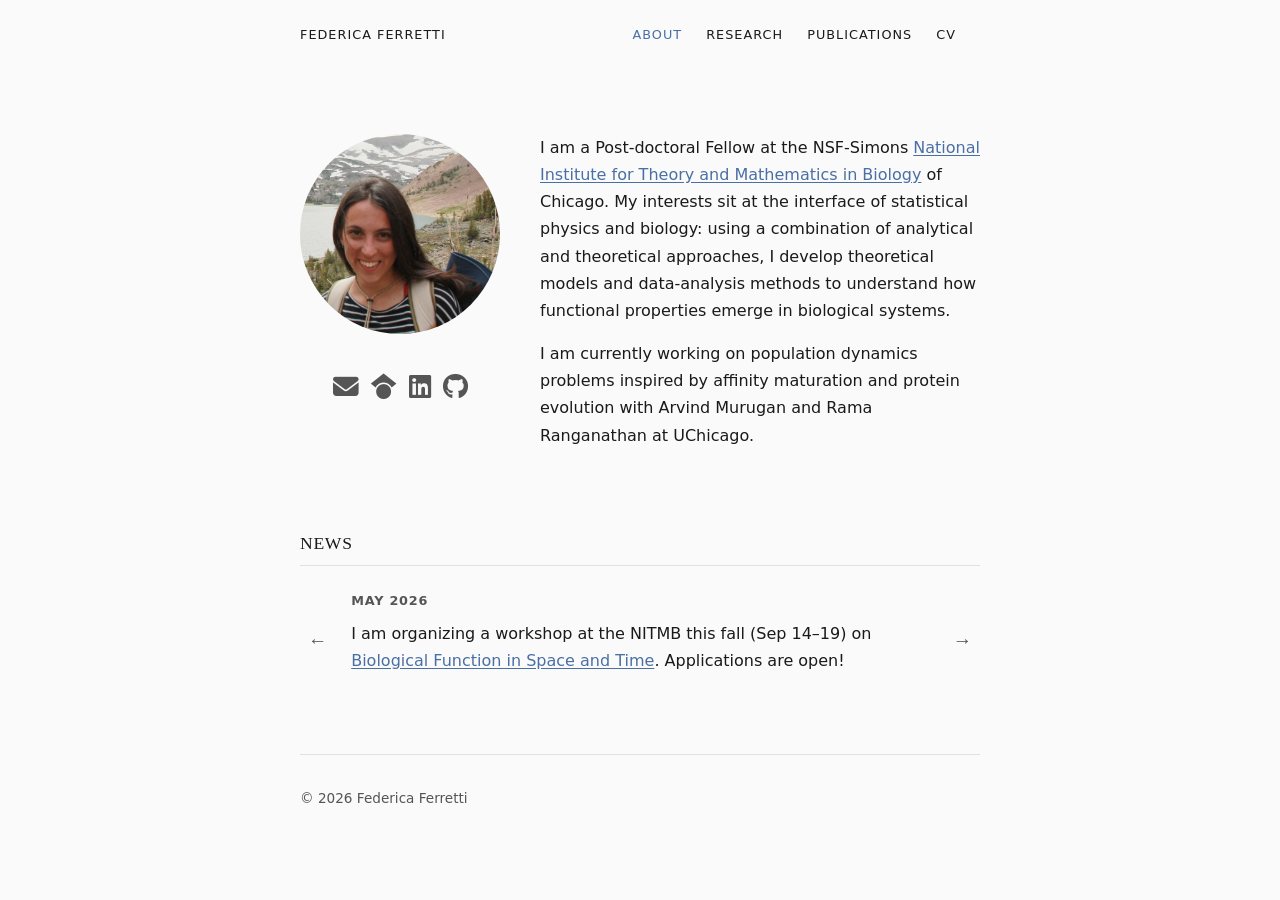
==== index.html @ 7a68e744 "Initial commit — personal website" ====
<!DOCTYPE html>
<html lang="en">
<head>
  <meta charset="UTF-8">
  <meta name="viewport" content="width=device-width, initial-scale=1.0">
  <title>Federica Ferretti</title>
  <link rel="stylesheet" href="style.css">
  <link rel="stylesheet" href="https://cdnjs.cloudflare.com/ajax/libs/font-awesome/6.5.0/css/all.min.css">
</head>
<body>

  <header>
    <div class="header-bar">
      <a href="index.html" class="header-home">Federica Ferretti</a>
      <nav>
        <a href="index.html" aria-current="page">About</a>
        <a href="research.html">Research</a>
        <a href="publications.html">Publications</a>
        <a href="cv.html">CV</a>
      </nav>
    </div>
  </header>

  <main>

    <section id="about">
      <div class="about-intro">
        <div class="about-photo-col">
          <img src="assets/federica_ferretti.JPG" alt="Federica Ferretti" class="profile-photo">
          <div class="social-icons">
            <a href="mailto:f.federicaferretti@gmail.com" title="Email"><i class="fa-solid fa-envelope"></i></a>
            <a href="https://scholar.google.com/citations?hl=en&user=BEPgyq4AAAAJ" target="_blank" rel="noopener" title="Google Scholar"><i class="fa-brands fa-google-scholar"></i></a>
            <a href="https://www.linkedin.com/in/federica-ferretti-b2266422a/" target="_blank" rel="noopener" title="LinkedIn"><i class="fa-brands fa-linkedin"></i></a>
            <a href="https://github.com/baby-ff" target="_blank" rel="noopener" title="GitHub"><i class="fa-brands fa-github"></i></a>
          </div>
        </div>
        <div class="about-text">
          <p>
            I am a Post-doctoral Fellow at the NSF-Simons <a href="https://www.nitmb.org" target="_blank" rel="noopener">National Institute for Theory and Mathematics in Biology</a> of Chicago. My interests sit at the interface of statistical physics and biology: using a combination of analytical and theoretical approaches, I develop theoretical models and data-analysis methods to understand how functional properties emerge in biological systems.
          </p>
          <p>
            I am currently working on population dynamics problems inspired by affinity maturation and protein evolution with Arvind Murugan and Rama Ranganathan at UChicago.
          </p>
        </div>
      </div>
    </section>

    <section id="news">
      <h2>News</h2>
      <div class="news-slider">
        <button class="news-arrow news-prev" aria-label="Previous">&#8592;</button>
        <div class="news-slides">
          <div class="news-slide">
            <span class="news-month">May 2026</span>
            <p>I am organizing a workshop at the NITMB this fall (Sep 14–19) on <a href="https://www.nitmb.org/biological-functionin-space-and-time-workshop" target="_blank" rel="noopener">Biological Function in Space and Time</a>. Applications are open!</p>
          </div>
        </div>
        <button class="news-arrow news-next" aria-label="Next">&#8594;</button>
      </div>
    </section>

  </main>

  <footer>
    <p>&copy; 2026 Federica Ferretti</p>
  </footer>

<script>
  const slides = document.querySelectorAll('.news-slide');
  let current = 0;
  function show(n) {
    slides[current].classList.remove('active');
    current = (n + slides.length) % slides.length;
    slides[current].classList.add('active');
  }
  slides[0].classList.add('active');
  document.querySelector('.news-prev').addEventListener('click', () => show(current - 1));
  document.querySelector('.news-next').addEventListener('click', () => show(current + 1));
</script>
</body>
</html>
---- style.css ----
:root {
  --color-bg: #FAFAFA;
  --color-text: #1a1a1a;
  --color-muted: #555555;
  --color-accent: #4a6fa5;
  --color-border: #e0e0e0;

  --font-serif: 'Georgia', 'Times New Roman', serif;
  --font-sans: system-ui, -apple-system, 'Segoe UI', sans-serif;

  --measure: 680px;
  --space-section: 4rem;
}

*, *::before, *::after {
  box-sizing: border-box;
}

body {
  background: var(--color-bg);
  color: var(--color-text);
  font-family: var(--font-sans);
  font-size: 1rem;
  line-height: 1.7;
  margin: 0;
  padding: 0 1rem;
}

/* ── Header ── */

header {
  max-width: var(--measure);
  margin: 0 auto;
  padding: 1.5rem 0;
}

.header-bar {
  display: flex;
  justify-content: space-between;
  align-items: baseline;
}

.header-home {
  font-family: var(--font-sans);
  font-size: 0.8rem;
  font-weight: normal;
  color: var(--color-text);
  text-decoration: none;
  letter-spacing: 0.08em;
  text-transform: uppercase;
}

.header-home:hover {
  color: var(--color-text);
}

.about-intro {
  display: flex;
  gap: 2.5rem;
  align-items: flex-start;
}

.about-photo-col {
  display: flex;
  flex-direction: column;
  align-items: center;
  gap: 2.5rem;
  flex-shrink: 0;
}

.about-text {
  flex: 1;
}

.social-icons {
  display: flex;
  gap: 0.75rem;
}

.social-icons a {
  color: var(--color-muted);
  text-decoration: none;
  font-size: 1.6rem;
  line-height: 1;
}

.social-icons a:hover {
  color: var(--color-accent);
}

nav {
  display: flex;
  flex-wrap: wrap;
  gap: 0.25rem 0;
}

nav a {
  color: var(--color-text);
  text-decoration: none;
  font-size: 0.8rem;
  letter-spacing: 0.08em;
  text-transform: uppercase;
  margin-right: 1.5rem;
}

nav a:hover,
nav a[aria-current="page"] {
  color: var(--color-accent);
}

/* ── Main content ── */

main {
  max-width: var(--measure);
  margin: 0 auto;
  padding-bottom: 4rem;
}

section {
  margin-top: var(--space-section);
}

section h2 {
  font-family: var(--font-serif);
  font-size: 1.1rem;
  font-weight: normal;
  letter-spacing: 0.04em;
  text-transform: uppercase;
  color: var(--color-text);
  border-bottom: 1px solid var(--color-border);
  padding-bottom: 0.4rem;
  margin-top: var(--space-section);
  margin-bottom: 1.5rem;
}

section h3 {
  font-family: var(--font-sans);
  font-size: 0.8rem;
  font-weight: 600;
  letter-spacing: 0.08em;
  text-transform: uppercase;
  color: var(--color-muted);
  margin: 1.75rem 0 1rem;
}

p {
  margin: 0 0 1rem;
}

.profile-photo {
  width: 200px;
  height: 200px;
  object-fit: cover;
  border-radius: 50%;
}

/* ── Links ── */

a {
  color: var(--color-accent);
  text-decoration: underline;
  text-underline-offset: 2px;
}

a:hover {
  text-decoration: none;
}

/* ── News slider ── */

.news-slider {
  display: flex;
  align-items: center;
  gap: 1rem;
}

.news-slides {
  flex: 1;
}

.news-slide {
  display: none;
}

.news-slide.active {
  display: block;
}

.news-month {
  display: block;
  font-size: 0.8rem;
  font-weight: 600;
  letter-spacing: 0.06em;
  text-transform: uppercase;
  color: var(--color-muted);
  margin-bottom: 0.5rem;
}

.news-arrow {
  background: none;
  border: none;
  font-size: 1.2rem;
  color: var(--color-muted);
  cursor: pointer;
  padding: 0.25rem 0.5rem;
  line-height: 1;
  flex-shrink: 0;
}

.news-arrow:hover {
  color: var(--color-accent);
}

/* ── Research topics ── */

.research-topic h3 {
  margin-bottom: 0.75rem;
  margin-top: 2rem;
}

.research-topic-body {
  display: flex;
  align-items: center;
  gap: 2rem;
}

.research-topic-body.reverse {
  flex-direction: row-reverse;
}

.research-topic-text {
  flex: 1;
  margin: 0;
}

.research-img {
  width: 260px;
  flex-shrink: 0;
  object-fit: contain;
}

.editors-suggestion {
  color: var(--color-accent);
  font-style: italic;
  font-size: 0.85em;
}

.research-pubs-label {
  font-size: 0.85rem;
  font-weight: 600;
  color: var(--color-muted);
  margin: 1.25rem 0 0.4rem;
}

.research-pubs {
  list-style: none;
  padding: 0;
  margin: 0 0 1.5rem;
}

.research-topic {
  padding-bottom: 1.5rem;
  border-bottom: 1px solid var(--color-border);
}

.research-pubs li {
  font-size: 0.88rem;
  margin-bottom: 0.5rem;
  line-height: 1.5;
}

/* ── Publications ── */

.scholar-link {
  margin-bottom: 2rem;
  font-size: 0.85rem;
}

/* ── Publications & Talks ── */

ol, ul {
  padding-left: 1.25rem;
  margin: 0;
}

li {
  margin-bottom: 1.1rem;
  line-height: 1.6;
}

.pub-venue {
  display: block;
  color: var(--color-muted);
  font-size: 0.9rem;
}

.pub-links {
  font-size: 0.85rem;
}

.pub-links a {
  margin-right: 0.4rem;
}

/* ── CV table ── */

.cv-table {
  border-collapse: collapse;
  margin-bottom: 2rem;
  width: 100%;
}

.cv-table td {
  padding: 0.35rem 0;
  vertical-align: top;
  line-height: 1.5;
}

.cv-year {
  color: var(--color-muted);
  font-size: 0.9rem;
  width: 7rem;
  min-width: 7rem;
  padding-right: 1.5rem;
  white-space: nowrap;
}

/* ── CV download button ── */

.cv-download {
  display: inline-block;
  margin-top: 0.5rem;
  color: var(--color-accent);
  font-size: 0.9rem;
  font-weight: 600;
  border: 1px solid var(--color-accent);
  padding: 0.45rem 1.1rem;
  text-decoration: none;
  border-radius: 2px;
  transition: background 0.15s, color 0.15s;
}

.cv-download:hover {
  background: var(--color-accent);
  color: #fff;
}

/* ── Contact list ── */

.contact-list {
  list-style: none;
  padding: 0;
}

.contact-list li {
  margin-bottom: 0.4rem;
}

/* ── Footer ── */

footer {
  max-width: var(--measure);
  margin: 0 auto;
  padding: 2rem 0 3rem;
  border-top: 1px solid var(--color-border);
  font-size: 0.85rem;
  color: var(--color-muted);
}

footer p {
  margin: 0;
}

/* ── Small screen adjustments ── */

@media (max-width: 480px) {
  header h1 {
    font-size: 1.4rem;
  }

  nav a {
    font-size: 0.75rem;
    margin-right: 1rem;
  }

  .header-left {
    flex-direction: column-reverse;
  }
}
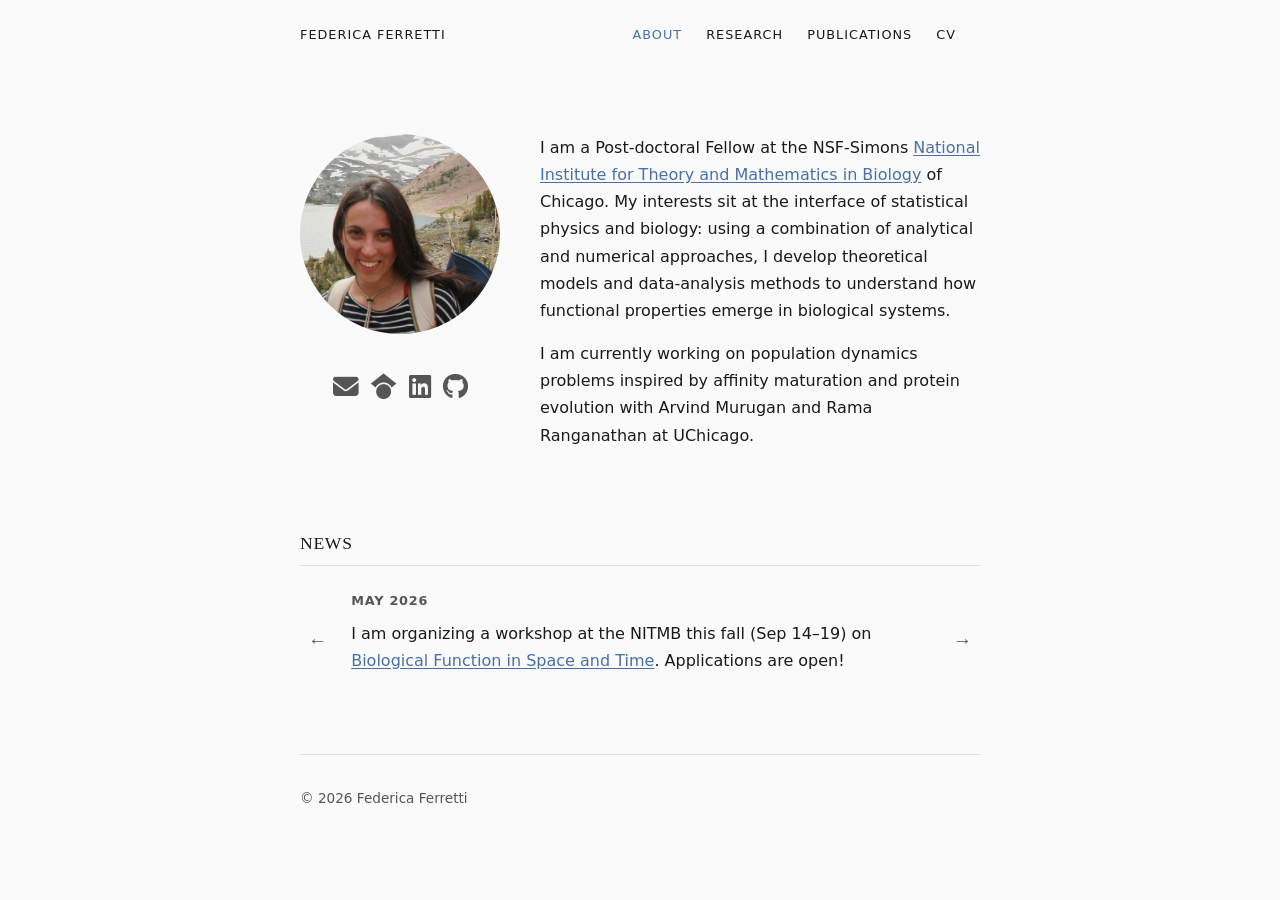
==== commit b0331572: "Update bio: analytical and numerical approaches (not theoretical) Co-Authored-By: Claude Sonnet 4.6 " ====
--- a/index.html
+++ b/index.html
@@ -36,7 +36,7 @@
         </div>
         <div class="about-text">
           <p>
-            I am a Post-doctoral Fellow at the NSF-Simons <a href="https://www.nitmb.org" target="_blank" rel="noopener">National Institute for Theory and Mathematics in Biology</a> of Chicago. My interests sit at the interface of statistical physics and biology: using a combination of analytical and theoretical approaches, I develop theoretical models and data-analysis methods to understand how functional properties emerge in biological systems.
+            I am a Post-doctoral Fellow at the NSF-Simons <a href="https://www.nitmb.org" target="_blank" rel="noopener">National Institute for Theory and Mathematics in Biology</a> of Chicago. My interests sit at the interface of statistical physics and biology: using a combination of analytical and numerical approaches, I develop theoretical models and data-analysis methods to understand how functional properties emerge in biological systems.
           </p>
           <p>
             I am currently working on population dynamics problems inspired by affinity maturation and protein evolution with Arvind Murugan and Rama Ranganathan at UChicago.
--- a/style.css
+++ b/style.css
@@ -373,7 +373,7 @@
 
 /* ── Small screen adjustments ── */
 
-@media (max-width: 480px) {
+@media (max-width: 600px) {
   header h1 {
     font-size: 1.4rem;
   }
@@ -386,4 +386,20 @@
   .header-left {
     flex-direction: column-reverse;
   }
-}
+
+  .about-intro {
+    flex-direction: column;
+    align-items: center;
+  }
+
+  .research-topic-body,
+  .research-topic-body.reverse {
+    flex-direction: column;
+    align-items: center;
+  }
+
+  .research-img {
+    width: 100% !important;
+    max-width: 300px;
+  }
+}
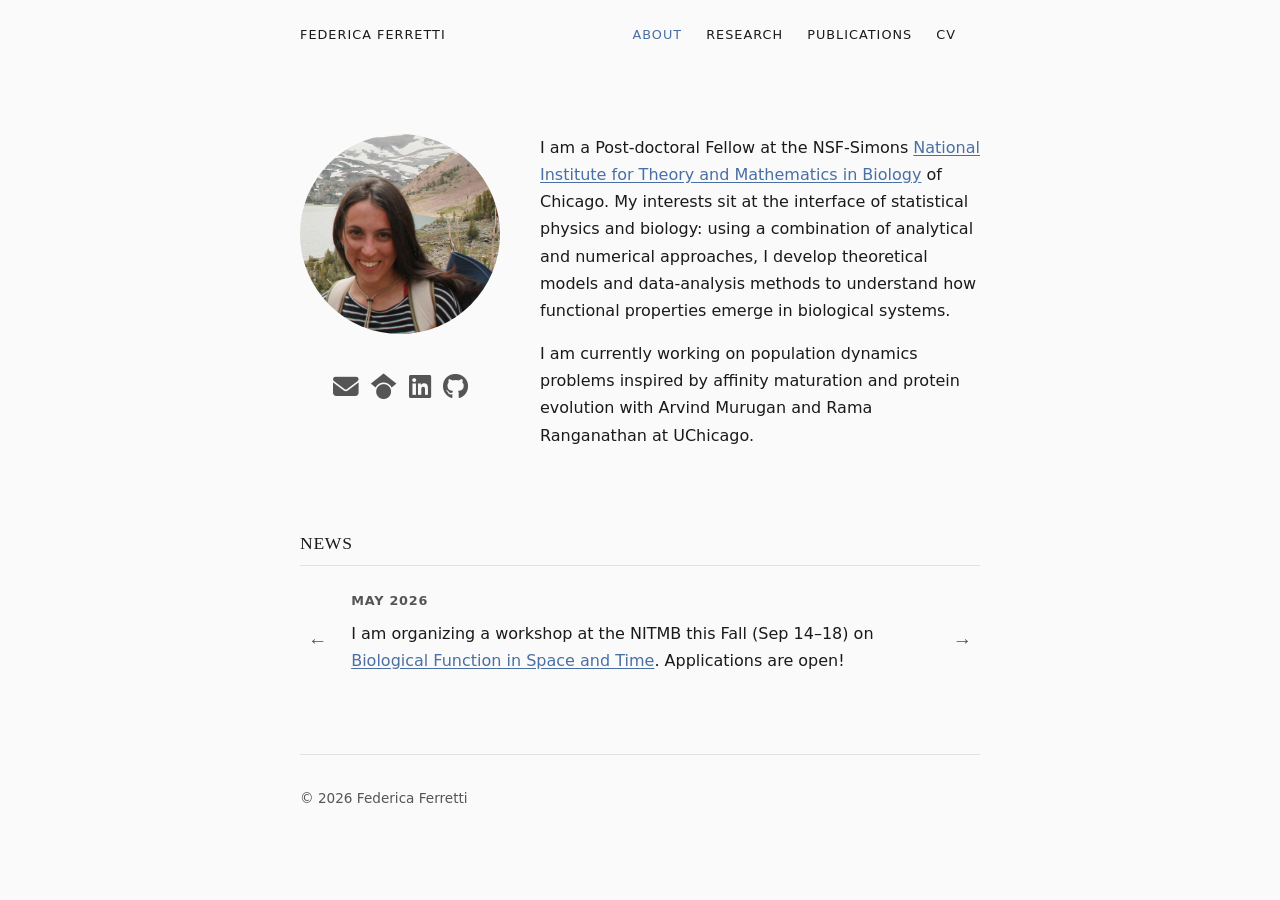
==== commit 98c5b84a: "Fix capitalization of Fall and update workshop dates to Sep 14-18 Co-Authored-By: Claude Sonnet 4.6 " ====
--- a/index.html
+++ b/index.html
@@ -52,7 +52,7 @@
         <div class="news-slides">
           <div class="news-slide">
             <span class="news-month">May 2026</span>
-            <p>I am organizing a workshop at the NITMB this fall (Sep 14–19) on <a href="https://www.nitmb.org/biological-functionin-space-and-time-workshop" target="_blank" rel="noopener">Biological Function in Space and Time</a>. Applications are open!</p>
+            <p>I am organizing a workshop at the NITMB this Fall (Sep 14–18) on <a href="https://www.nitmb.org/biological-functionin-space-and-time-workshop" target="_blank" rel="noopener">Biological Function in Space and Time</a>. Applications are open!</p>
           </div>
         </div>
         <button class="news-arrow news-next" aria-label="Next">&#8594;</button>
--- a/style.css
+++ b/style.css
@@ -214,6 +214,7 @@
 /* ── Research topics ── */
 
 .research-topic h3 {
+  font-size: 1.0rem;
   margin-bottom: 0.75rem;
   margin-top: 2rem;
 }
@@ -246,7 +247,7 @@
 }
 
 .research-pubs-label {
-  font-size: 0.85rem;
+  font-size: 0.95rem;
   font-weight: 600;
   color: var(--color-muted);
   margin: 1.25rem 0 0.4rem;
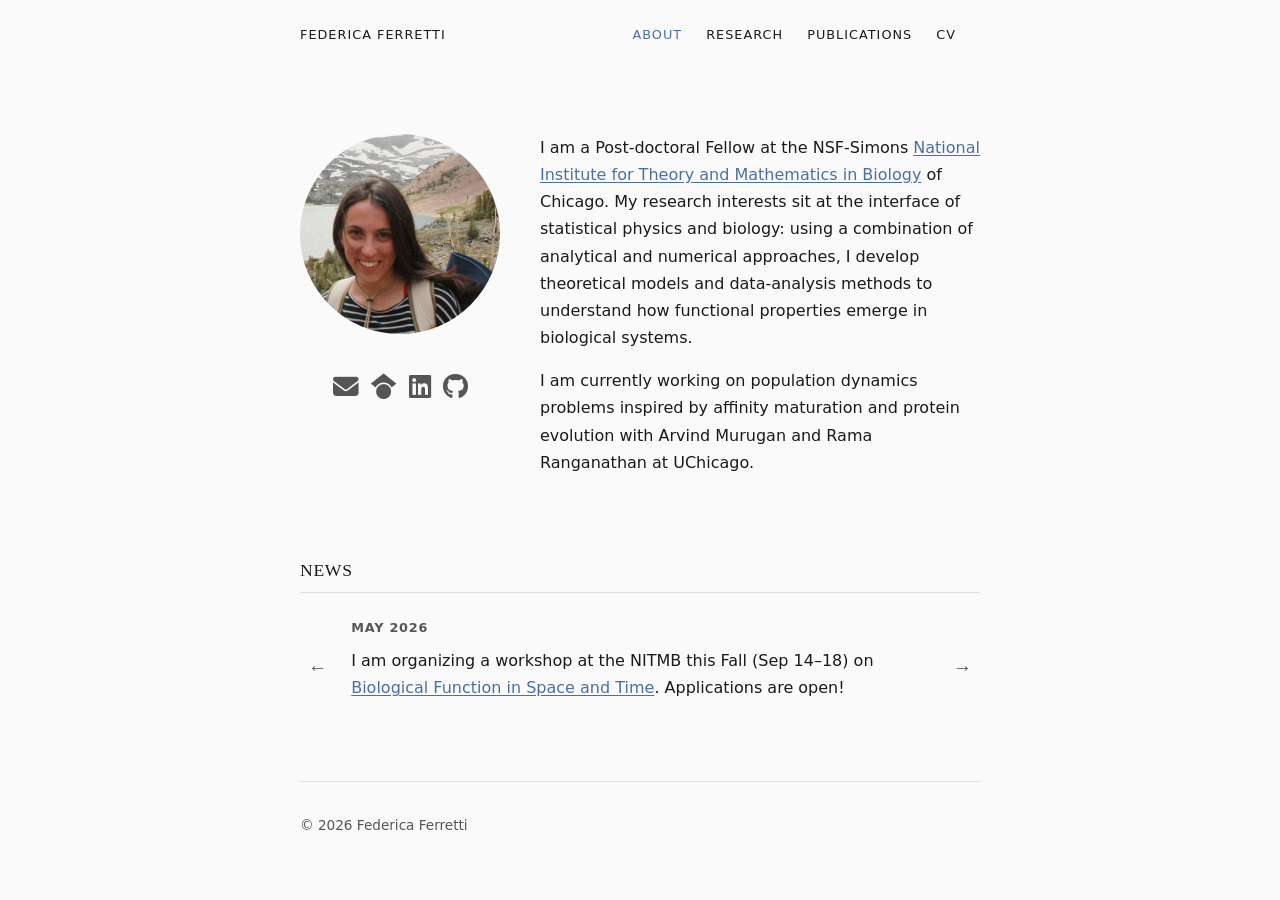
==== commit ad92ac9a: "Change "My interests" to "My research interests" in bio Co-Authored-By: Claude Sonnet 4.6 <noreply@a" ====
--- a/index.html
+++ b/index.html
@@ -36,7 +36,7 @@
         </div>
         <div class="about-text">
           <p>
-            I am a Post-doctoral Fellow at the NSF-Simons <a href="https://www.nitmb.org" target="_blank" rel="noopener">National Institute for Theory and Mathematics in Biology</a> of Chicago. My interests sit at the interface of statistical physics and biology: using a combination of analytical and numerical approaches, I develop theoretical models and data-analysis methods to understand how functional properties emerge in biological systems.
+            I am a Post-doctoral Fellow at the NSF-Simons <a href="https://www.nitmb.org" target="_blank" rel="noopener">National Institute for Theory and Mathematics in Biology</a> of Chicago. My research interests sit at the interface of statistical physics and biology: using a combination of analytical and numerical approaches, I develop theoretical models and data-analysis methods to understand how functional properties emerge in biological systems.
           </p>
           <p>
             I am currently working on population dynamics problems inspired by affinity maturation and protein evolution with Arvind Murugan and Rama Ranganathan at UChicago.
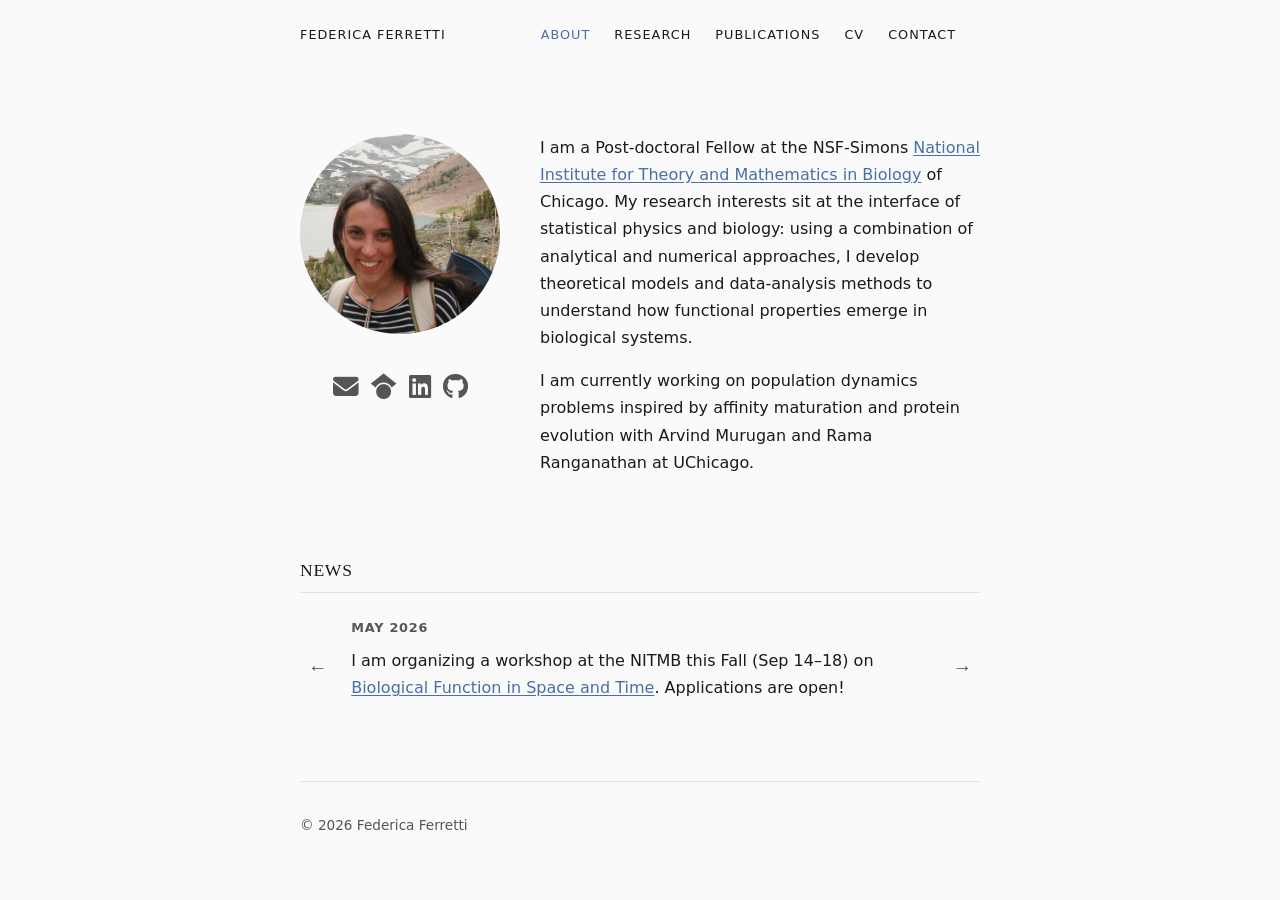
==== commit 3ec899b3: "Add contact page and update email link on main page Co-Authored-By: Claude Sonnet 4.6 <noreply@anthr" ====
--- a/index.html
+++ b/index.html
@@ -17,6 +17,7 @@
         <a href="research.html">Research</a>
         <a href="publications.html">Publications</a>
         <a href="cv.html">CV</a>
+        <a href="contact.html">Contact</a>
       </nav>
     </div>
   </header>
@@ -28,7 +29,7 @@
         <div class="about-photo-col">
           <img src="assets/federica_ferretti.JPG" alt="Federica Ferretti" class="profile-photo">
           <div class="social-icons">
-            <a href="mailto:f.federicaferretti@gmail.com" title="Email"><i class="fa-solid fa-envelope"></i></a>
+            <a href="mailto:fferretti@northwestern.edu" title="Email"><i class="fa-solid fa-envelope"></i></a>
             <a href="https://scholar.google.com/citations?hl=en&user=BEPgyq4AAAAJ" target="_blank" rel="noopener" title="Google Scholar"><i class="fa-brands fa-google-scholar"></i></a>
             <a href="https://www.linkedin.com/in/federica-ferretti-b2266422a/" target="_blank" rel="noopener" title="LinkedIn"><i class="fa-brands fa-linkedin"></i></a>
             <a href="https://github.com/baby-ff" target="_blank" rel="noopener" title="GitHub"><i class="fa-brands fa-github"></i></a>
--- a/style.css
+++ b/style.css
@@ -264,6 +264,10 @@
   border-bottom: 1px solid var(--color-border);
 }
 
+.research-topic:last-child {
+  border-bottom: none;
+}
+
 .research-pubs li {
   font-size: 0.88rem;
   margin-bottom: 0.5rem;
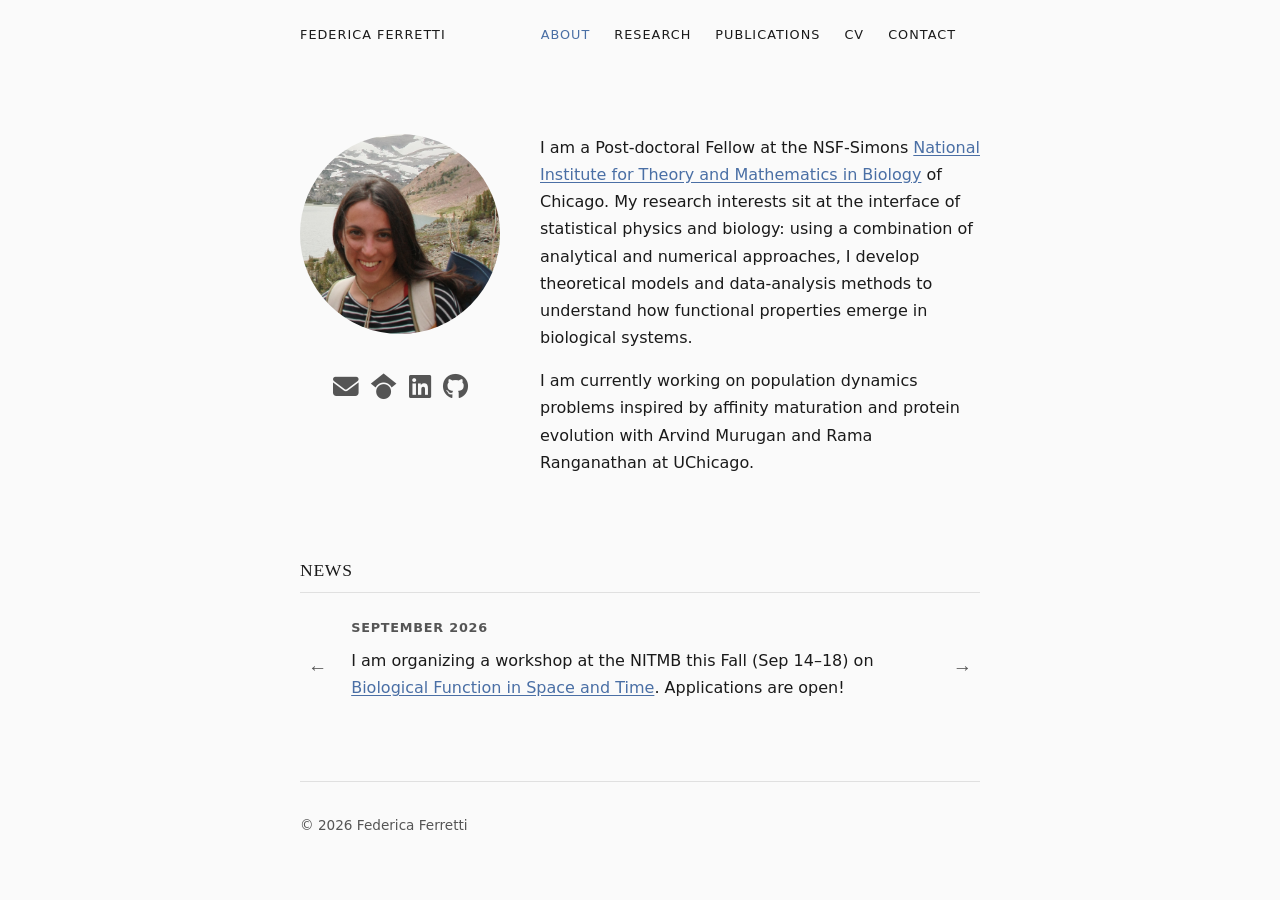
==== commit da96984f: "Update news month label from May to September 2026 Co-Authored-By: Claude Sonnet 4.6 <noreply@anthro" ====
--- a/index.html
+++ b/index.html
@@ -4,7 +4,7 @@
   <meta charset="UTF-8">
   <meta name="viewport" content="width=device-width, initial-scale=1.0">
   <title>Federica Ferretti</title>
-  <link rel="stylesheet" href="style.css">
+  <link rel="stylesheet" href="style.css?v=2">
   <link rel="stylesheet" href="https://cdnjs.cloudflare.com/ajax/libs/font-awesome/6.5.0/css/all.min.css">
 </head>
 <body>
@@ -32,7 +32,7 @@
             <a href="mailto:fferretti@northwestern.edu" title="Email"><i class="fa-solid fa-envelope"></i></a>
             <a href="https://scholar.google.com/citations?hl=en&user=BEPgyq4AAAAJ" target="_blank" rel="noopener" title="Google Scholar"><i class="fa-brands fa-google-scholar"></i></a>
             <a href="https://www.linkedin.com/in/federica-ferretti-b2266422a/" target="_blank" rel="noopener" title="LinkedIn"><i class="fa-brands fa-linkedin"></i></a>
-            <a href="https://github.com/baby-ff" target="_blank" rel="noopener" title="GitHub"><i class="fa-brands fa-github"></i></a>
+            <a href="https://github.com/fedeferretti" target="_blank" rel="noopener" title="GitHub"><i class="fa-brands fa-github"></i></a>
           </div>
         </div>
         <div class="about-text">
@@ -52,7 +52,7 @@
         <button class="news-arrow news-prev" aria-label="Previous">&#8592;</button>
         <div class="news-slides">
           <div class="news-slide">
-            <span class="news-month">May 2026</span>
+            <span class="news-month">September 2026</span>
             <p>I am organizing a workshop at the NITMB this Fall (Sep 14–18) on <a href="https://www.nitmb.org/biological-functionin-space-and-time-workshop" target="_blank" rel="noopener">Biological Function in Space and Time</a>. Applications are open!</p>
           </div>
         </div>
--- a/style.css
+++ b/style.css
@@ -176,6 +176,7 @@
 
 .news-slides {
   flex: 1;
+  min-width: 0;
 }
 
 .news-slide {
@@ -350,6 +351,27 @@
   color: #fff;
 }
 
+/* ── Miscellaneous slider ── */
+
+.misc-photo {
+  width: 100%;
+  height: 420px;
+  object-fit: cover;
+  display: block;
+  border-radius: 2px;
+}
+
+.misc-caption {
+  display: block;
+  margin-top: 0.5rem;
+  font-size: 0.85rem;
+  color: var(--color-muted);
+}
+
+#miscellaneous .news-slides {
+  min-height: 350px;
+}
+
 /* ── Contact list ── */
 
 .contact-list {
@@ -359,6 +381,15 @@
 
 .contact-list li {
   margin-bottom: 0.4rem;
+}
+
+#contact a {
+  color: var(--color-text);
+  text-decoration: none;
+}
+
+#contact a:hover {
+  color: var(--color-accent);
 }
 
 /* ── Footer ── */
